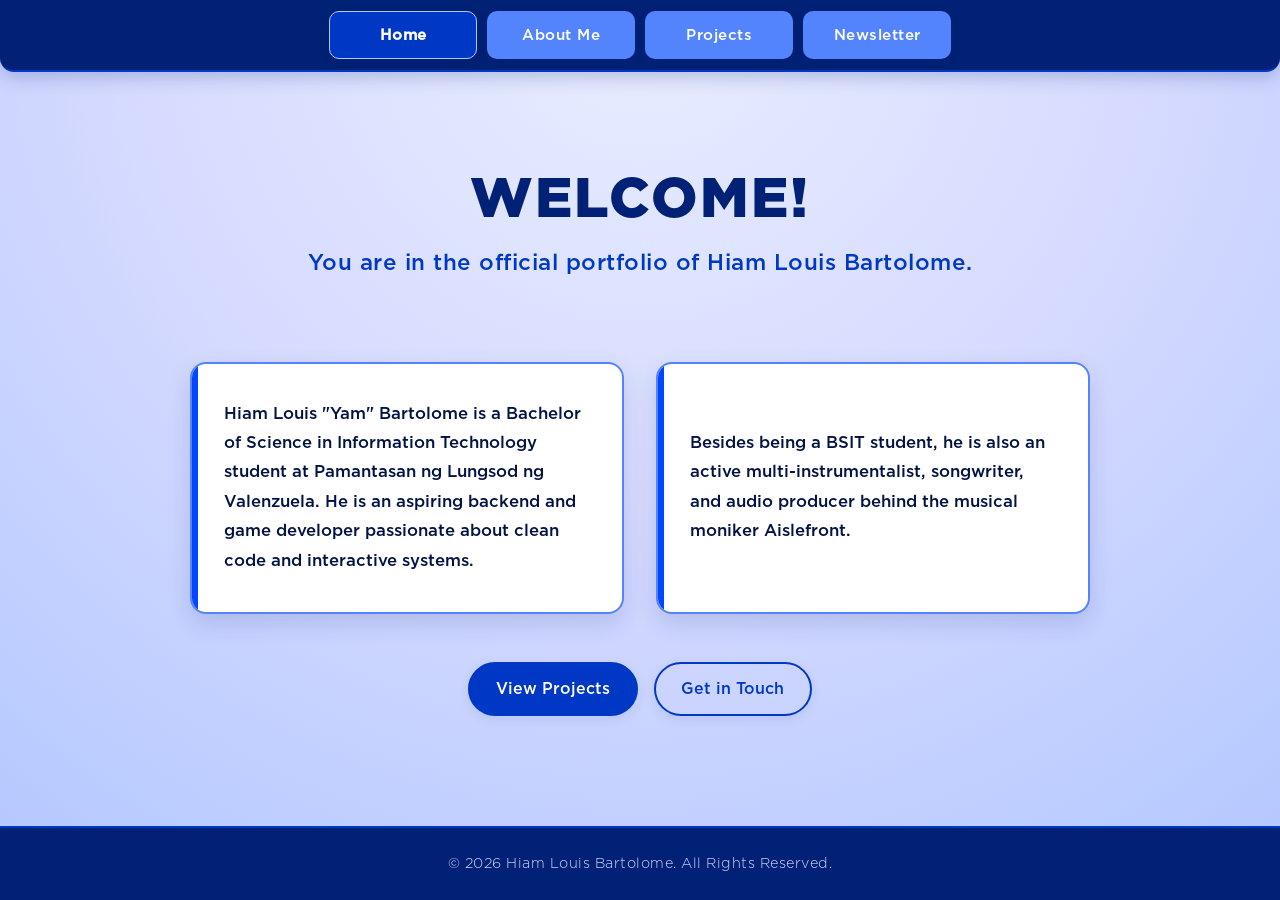
==== index.html @ 818f1b2e "many changes" ====
<!DOCTYPE html>
<html lang="en">

<head>
    <meta charset="UTF-8">
    <meta name="viewport" content="width=device-width, initial-scale=1.0">
    <meta name="description"
        content="Portfolio of Hiam Louis Bartolome: backend and game developer, and audio producer.">
    <title>Home | Bartolome</title>
    <link rel="stylesheet" href="style.css">
</head>

<body>
    <header class="Header">
        <div class="Header-Container">
            <nav class="Navigation-Bar" aria-label="Main Navigation">
                <a href="index.html" class="NavButton active">
                    <p>Home</p>
                </a>
                <a href="page2.html" class="NavButton">
                    <p>About Me</p>
                </a>
                <a href="page3.html" class="NavButton">
                    <p>Projects</p>
                </a>
                <a href="page4.html" class="NavButton">
                    <p>Newsletter</p>
                </a>
            </nav>
        </div>
    </header>

    <main>
        <section class="Title-Card">
            <h1>WELCOME!</h1>
            <h2>You are in the official portfolio of Hiam Louis Bartolome.</h2>
        </section>

        <section class="Info-Cards" aria-label="Profile Overview">
            <article class="Information-Card">
                Hiam Louis "Yam" Bartolome is a Bachelor of Science in Information Technology student at Pamantasan ng
                Lungsod ng Valenzuela. He is an aspiring backend and game developer passionate about clean code and
                interactive systems.
            </article>
            <article class="Information-Card">
                Besides being a BSIT student, he is also an active multi-instrumentalist, songwriter, and audio producer
                behind the musical moniker Aislefront.
            </article>
        </section>

        <div class="Hero-Actions">
            <a class="Btn" href="page3.html">View Projects</a>
            <a class="Btn secondary" href="page2.html#contact">Get in Touch</a>
        </div>
    </main>

    <footer class="Footer">
        <p>&copy; 2026 Hiam Louis Bartolome. All Rights Reserved.</p>
    </footer>
</body>

</html>
---- style.css ----
/* ==========================================================================
   HLB PORTFOLIO - MAIN STYLESHEET
   ========================================================================== */

/* COLORS & SYSTEM VARIABLES */
:root {
    --color1: #002175;
    --color2: #0038c6;
    --color3: #0048ff;
    --color4: #5484fd;
    --color5: #b1c7ff;
    --color6: #d7dbff;

    --text-dark: #001344;
    --text-light: #ffffff;
    --shadow-sm: 0 4px 12px rgba(0, 33, 117, 0.08);
    --shadow-md: 0 10px 25px rgba(0, 33, 117, 0.14);
    --shadow-lg: 0 18px 36px rgba(0, 33, 117, 0.2);
    --transition-fast: 0.25s cubic-bezier(0.4, 0, 0.2, 1);
    --transition-smooth: 0.35s cubic-bezier(0.16, 1, 0.3, 1);
}

/* FONT-FACES (PRESERVED AS SPECIFIED) */
@font-face {
    font-family: "GothamBlack";
    src: url("/Gotham/Gotham Black/Gotham Black.otf");
    font-display: swap;
    font-weight: bold;
}

@font-face {
    font-family: "GothamMedium";
    src: url("/Gotham/Gotham Medium/Gotham Medium.otf");
    font-display: swap;
    font-weight: 500;
}

@font-face {
    font-family: "GothamLight";
    src: url("/Gotham/Gotham Light/Gotham Light.otf");
    font-display: swap;
    font-weight: 300;
}

/* RESET */
*,
*::before,
*::after {
    box-sizing: border-box;
    margin: 0;
    padding: 0;
}

body {
    background: radial-gradient(circle at 50% 0%, #e8eeff 0%, var(--color6) 45%, var(--color5) 100%);
    background-color: var(--color5);
    color: var(--text-dark);
    font-family: "GothamMedium", -apple-system, BlinkMacSystemFont, "Segoe UI", Roboto, sans-serif;
    line-height: 1.65;
    min-height: 100vh;
    display: flex;
    flex-direction: column;
    overflow-x: hidden;
}

b,
strong {
    font-family: "GothamBlack";
}

/* HEADER & NAVIGATION */
/* HEADER & NAVIGATION */
.Header {
    background-color: var(--color1);
    border-bottom: 2px solid var(--color2);
    position: sticky;
    top: 0;
    z-index: 1000;
    box-shadow: 0 4px 20px rgba(0, 33, 117, 0.25);
    backdrop-filter: blur(10px);
    /* Stretch to viewport edge with 5px left + 5px bottom gutter */
    margin: 0 0 0 0;
    width: 100%;
    border-radius: 0 0 14px 14px;
}

.Header-Container {
    width: 100%;
    max-width: none;
    margin: 0;
    padding: 0.7rem 1.1rem;
    display: flex;
    align-items: center;
    justify-content: center;
}

.Navigation-Bar {
    display: flex;
    flex-direction: row;
    align-items: center;
    justify-content: space-between;
    gap: 0.6rem;
    width: 50%;
    flex-wrap: wrap;
}

.Navigation-Bar a,
.Navigation-Bar .NavButton,
.Navigation-Bar #Button {
    background-color: var(--color4);
    color: #ffffff;
    font-family: "GothamMedium";
    font-size: 0.95rem;
    letter-spacing: 0.5px;
    text-decoration: none;
    padding: 0.65rem 0.50rem;
    border-radius: 10px;
    border: 1px solid transparent;
    display: grid;
    align-items: center;
    justify-content: center;
    /* Every item stretches equally across the bar */
    flex: 1 1 0;
    min-width: 90px;
    transition: all var(--transition-fast);
    box-shadow: var(--shadow-sm);
    cursor: pointer;
}

.Navigation-Bar a p,
.Navigation-Bar .NavButton p,
.Navigation-Bar #Button p {
    margin: 0;
    white-space: nowrap;
}

.Navigation-Bar a:hover,
.Navigation-Bar .NavButton:hover,
.Navigation-Bar #Button:hover {
    background-color: var(--color2);
    color: #ffffff;
    transform: translateY(-2px);
    box-shadow: var(--shadow-md);
    border-color: var(--color5);
}

.Navigation-Bar a.active,
.Navigation-Bar .NavButton.active {
    background-color: var(--color2);
    color: #ffffff;
    border-color: var(--color5);
    font-weight: bold;
}

/* --- Session-aware nav (login / account / logout) --- */
.NavAuth-Group {
    display: flex;
    gap: 0.6rem;
    flex: 2 1 0;
    min-width: 200px;
    align-items: stretch;
}

.NavAuth-Group .NavButton {
    flex: 1 1 0;
}

.NavAccount {
    background-color: var(--color2) !important;
    border-color: var(--color5) !important;
    gap: 0.55rem;
}

.NavAvatar {
    display: inline-flex;
    align-items: center;
    justify-content: center;
    width: 26px;
    height: 26px;
    border-radius: 50%;
    background: var(--color6);
    color: var(--color1);
    font-family: "GothamBlack";
    font-size: 0.8rem;
    line-height: 1;
}

.NavLogout {
    background-color: transparent !important;
    border: 2px solid var(--color4) !important;
    color: var(--color6) !important;
}

.NavLogout:hover {
    background-color: #b3261e !important;
    border-color: #b3261e !important;
    color: #fff !important;
}

/* Active Nav State */
.Navigation-Bar a.active,
.Navigation-Bar .NavButton.active {
    background-color: var(--color2);
    color: #ffffff;
    border-color: var(--color5);
    font-weight: bold;
}

/* MAIN CONTENT */
main {
    flex: 1;
    width: 100%;
    max-width: 1100px;
    margin: 0 auto;
    padding: 3.5rem 1.5rem;
    animation: FadeIn 0.8s ease forwards;
}

/* TITLE HERO CARD */
.Title-Card {
    display: flex;
    flex-direction: column;
    align-items: center;
    justify-content: center;
    text-align: center;
    padding: 2.5rem 1.5rem;
    margin-bottom: 2.5rem;
}

.Title-Card h1 {
    font-family: "GothamBlack";
    color: var(--color1);
    font-size: clamp(2.2rem, 5vw, 3.5rem);
    letter-spacing: 2px;
    text-transform: uppercase;
    margin-bottom: 0.75rem;
    line-height: 1.15;
}

.Title-Card h2 {
    font-family: "GothamMedium";
    color: var(--color2);
    font-size: clamp(1.1rem, 2.5vw, 1.4rem);
    letter-spacing: 0.5px;
    font-weight: 500;
    max-width: 800px;
}

/* INFORMATION CARDS GRID */
.Info-Cards {
    display: grid;
    grid-template-columns: repeat(auto-fit, minmax(300px, 1fr));
    gap: 2rem;
    justify-content: center;
    align-items: stretch;
    max-width: 900px;
    margin: 0 auto 3rem;
}

.Information-Card {
    font-family: "GothamMedium";
    background: #ffffff;
    color: var(--text-dark);
    padding: 2.25rem 2rem;
    border-radius: 16px;
    border: 2px solid var(--color4);
    box-shadow: var(--shadow-md);
    text-align: left;
    line-height: 1.75;
    font-size: 1.05rem;
    display: flex;
    flex-direction: column;
    justify-content: center;
    position: relative;
    overflow: hidden;
    transition: transform var(--transition-fast), box-shadow var(--transition-fast), border-color var(--transition-fast);
}

.Information-Card::before {
    content: "";
    position: absolute;
    top: 0;
    left: 0;
    width: 6px;
    height: 100%;
    background-color: var(--color3);
    transition: width var(--transition-fast);
}

.Information-Card:hover {
    transform: translateY(-6px);
    box-shadow: var(--shadow-lg);
    border-color: var(--color2);
}

.Information-Card:hover::before {
    width: 10px;
}

/* ==========================================================================
   AUTH (login / register / account)
   ========================================================================== */
   .Auth-Wrap {
    display: flex;
    justify-content: center;
    align-items: flex-start;
    padding: 2rem 0 4rem;
}

.Auth-Card {
    width: 100%;
    max-width: 460px;
    background: #fff;
    border: 2px solid var(--color4);
    border-radius: 18px;
    box-shadow: var(--shadow-md);
    padding: 2.5rem 2.25rem;
}

.Auth-Card h1 {
    font-family: "GothamBlack";
    color: var(--color1);
    letter-spacing: 2px;
    text-align: center;
    margin-bottom: 0.35rem;
    font-size: clamp(1.6rem, 4vw, 2.1rem);
}

.Auth-Card .Auth-Sub {
    text-align: center;
    color: var(--color2);
    margin-bottom: 1.75rem;
    font-size: 0.95rem;
}

.Auth-Form {
    display: flex;
    flex-direction: column;
    gap: 1.1rem;
}

.Auth-Form .Form-Group label {
    font-size: 0.85rem;
    letter-spacing: 0.4px;
    text-transform: uppercase;
}

.Auth-Submit {
    width: 100%;
    justify-content: center;
    align-self: stretch;
    margin-top: 0.35rem;
}

.Auth-Alert {
    border-radius: 10px;
    padding: 0.75rem 1rem;
    font-size: 0.9rem;
    margin-bottom: 1.1rem;
    border: 2px solid transparent;
}

.Auth-Alert.error {
    background: #fdecea;
    border-color: #f5c2c0;
    color: #8b1a13;
}

.Auth-Alert.success {
    background: #e8f5ec;
    border-color: #b7e0c3;
    color: #14532d;
}

.Auth-Footer {
    text-align: center;
    margin-top: 1.5rem;
    font-size: 0.9rem;
    color: var(--color1);
}

.Auth-Footer a {
    color: var(--color2);
    font-family: "GothamBlack";
    text-decoration: none;
}

.Auth-Footer a:hover {
    text-decoration: underline;
}

.Field-Hint {
    font-size: 0.78rem;
    color: #4a5580;
    margin-top: 0.15rem;
}

/* Password strength meter */
.Pw-Meter {
    height: 6px;
    border-radius: 9999px;
    background: var(--color6);
    overflow: hidden;
    margin-top: 0.35rem;
}

.Pw-Meter span {
    display: block;
    height: 100%;
    width: 0;
    background: #b3261e;
    transition: width 0.25s ease, background 0.25s ease;
}

.Pw-Meter[data-score="2"] span { background: #d17b00; }
.Pw-Meter[data-score="3"] span { background: #0a7d3a; }
.Pw-Meter[data-score="4"] span { background: #0a7d3a; }

/* Account dashboard bits */
.Account-Info {
    display: grid;
    gap: 0.6rem;
    margin-bottom: 1.5rem;
    padding: 1rem 1.15rem;
    border-radius: 12px;
    background: #f6f8ff;
    border: 1px solid var(--color5);
    font-size: 0.95rem;
}

.Account-Info strong {
    color: var(--color1);
}

/* Responsive tweaks */
@media (max-width: 768px) {
    .Navigation-Bar a,
    .Navigation-Bar .NavButton,
    .Navigation-Bar #Button {
        min-width: 72px;
        font-size: 0.82rem;
        padding: 0.5rem 0.7rem;
        border-radius: 8px;
    }
    .NavAuth-Group { min-width: 160px; }
}

@media (max-width: 480px) {
    .Header { border-radius: 0 0 10px 0; }
    .Navigation-Bar { gap: 0.4rem; }
    .Navigation-Bar a,
    .Navigation-Bar .NavButton,
    .Navigation-Bar #Button {
        font-size: 0.75rem;
        padding: 0.45rem 0.55rem;
        min-width: 60px;
    }
    .NavAvatar { width: 22px; height: 22px; font-size: 0.7rem; }
}

/* FOOTER */
.Footer {
    background-color: var(--color1);
    border-top: 2px solid var(--color2);
    padding: 1.5rem;
    text-align: center;
    margin-top: auto;
    width: 100%;
}

.Footer p {
    font-family: "GothamLight";
    font-size: 0.9rem;
    color: var(--color6);
    letter-spacing: 0.5px;
}

/* ANIMATIONS */
@keyframes FadeIn {
    from {
        opacity: 0;
        transform: translateY(20px);
    }

    to {
        opacity: 1;
        transform: translateY(0);
    }
}

/* RESPONSIVE DESIGN */
@media (max-width: 768px) {
    .Header-Container {
        flex-direction: column;
        padding: 1rem 1.25rem;
        gap: 0.75rem;
    }

    .Navigation-Bar {
        justify-content: center;
        width: 100%;
        gap: 0.5rem;
    }

    .Navigation-Bar a,
    .Navigation-Bar .NavButton,
    .Navigation-Bar #Button {
        font-size: 0.85rem;
        padding: 0.45rem 0.9rem;
    }

    main {
        padding: 2.5rem 1.25rem;
    }

    .Title-Card {
        padding: 1.5rem 0.5rem;
    }

    .Info-Cards {
        gap: 1.5rem;
    }

    .Information-Card {
        padding: 1.75rem 1.5rem;
    }
}

@media (max-width: 480px) {
    .Navigation-Bar {
        gap: 0.4rem;
    }

    .Navigation-Bar a,
    .Navigation-Bar .NavButton,
    .Navigation-Bar #Button {
        font-size: 0.8rem;
        padding: 0.4rem 0.75rem;
    }
}

/* ==========================================================================
   ADDITIONS: About, Contact, Projects, Buttons, Accessibility
   ========================================================================== */
:focus-visible {
    outline: 3px solid var(--color3);
    outline-offset: 3px;
    border-radius: 6px;
}

html {
    scroll-behavior: smooth;
}

.Hero-Actions {
    display: flex;
    gap: 1rem;
    flex-wrap: wrap;
    justify-content: center;
    margin-top: 1.75rem;
}

.Btn {
    font-family: "GothamMedium", sans-serif;
    text-decoration: none;
    padding: 0.75rem 1.6rem;
    border-radius: 9999px;
    background: var(--color2);
    color: #fff;
    border: 2px solid var(--color2);
    transition: all var(--transition-fast);
    box-shadow: var(--shadow-sm);
}

.Btn:hover {
    background: var(--color1);
    transform: translateY(-2px);
    box-shadow: var(--shadow-md);
}

.Btn.secondary {
    background: transparent;
    color: var(--color2);
}

.Btn.secondary:hover {
    background: var(--color2);
    color: #fff;
}

/* About */
.In-Depth-About {
    display: flex;
    flex-direction: column;
    gap: 2.5rem;
    margin-bottom: 4.5rem;
}

.About-Hero-Card,
.Contact-Form-Container {
    background: #fff;
    border: 2px solid var(--color4);
    border-radius: 16px;
    box-shadow: var(--shadow-md);
    padding: 2.5rem 2rem;
}

.About-Hero-Card h2 {
    font-family: "GothamBlack";
    color: var(--color1);
    letter-spacing: 1.5px;
    margin-bottom: 1rem;
}

.About-Hero-Card p+p {
    margin-top: 1rem;
}

.About-Pillars-Grid {
    display: grid;
    grid-template-columns: repeat(auto-fit, minmax(270px, 1fr));
    gap: 1.5rem;
}

.About-Pillar-Card,
.Project-Card {
    background: #fff;
    border: 2px solid var(--color5);
    border-radius: 16px;
    padding: 1.75rem;
    display: flex;
    flex-direction: column;
    justify-content: space-between;
    gap: 1.25rem;
    box-shadow: var(--shadow-sm);
    transition: transform var(--transition-fast), box-shadow var(--transition-fast), border-color var(--transition-fast);
}

.About-Pillar-Card:hover,
.Project-Card:hover {
    transform: translateY(-5px);
    box-shadow: var(--shadow-lg);
    border-color: var(--color3);
}

.About-Pillar-Card h3,
.Project-Card h3 {
    font-family: "GothamBlack";
    color: var(--color1);
    margin: 0.75rem 0 0.5rem;
}

.Pillar-Badge,
.Project-Status {
    display: inline-block;
    font-size: 0.75rem;
    letter-spacing: 1px;
    text-transform: uppercase;
    background: var(--color6);
    color: var(--color2);
    padding: 0.25rem 0.8rem;
    border-radius: 9999px;
}

.Tech-Tags {
    display: flex;
    flex-wrap: wrap;
    gap: 0.5rem;
}

.Tech-Tag {
    font-size: 0.8rem;
    background: var(--color1);
    color: var(--color6);
    padding: 0.25rem 0.7rem;
    border-radius: 6px;
}

/* Contact */
.Contact-Title {
    text-align: center;
    margin-bottom: 2rem;
}

.Contact-Title h1 {
    font-family: "GothamBlack";
    color: var(--color1);
    letter-spacing: 2px;
}

.Contact-Subtitle {
    max-width: 640px;
    margin: 0.75rem auto 0;
    color: var(--color2);
}

.Contact-Form-Container {
    max-width: 760px;
    margin: 0 auto;
}

.Contact-Form {
    display: flex;
    flex-direction: column;
    gap: 1.25rem;
}

.Form-Row {
    display: grid;
    grid-template-columns: 1fr 1fr;
    gap: 1.25rem;
}

.Form-Group {
    display: flex;
    flex-direction: column;
    gap: 0.4rem;
}

.Form-Group label {
    font-size: 0.9rem;
    color: var(--color1);
}

.required {
    color: #c62828;
}

.Form-Control {
    font: inherit;
    color: var(--text-dark);
    background: #f6f8ff;
    border: 2px solid var(--color5);
    border-radius: 10px;
    padding: 0.7rem 0.9rem;
    width: 100%;
    transition: border-color var(--transition-fast), box-shadow var(--transition-fast);
}

.Form-Control-2 {
    font: inherit;
    color: var(--text-dark);
    background: #f6f8ff;
    border: 2px solid var(--color5);
    border-radius: 10px;
    padding: 0.7rem 0.9rem;
    width: 100%;
    transition: border-color var(--transition-fast), box-shadow var(--transition-fast);
}

.Form-Control:focus {
    outline: none;
    border-color: var(--color3);
    box-shadow: 0 0 0 4px rgba(84, 132, 253, 0.25);
    background: #fff;
}

textarea.Form-Control {
    resize: vertical;
    min-height: 140px;
}

.Form-Submit-Btn {
    font: inherit;
    display: inline-flex;
    gap: 0.6rem;
    align-items: center;
    justify-content: center;
    cursor: pointer;
    background: var(--color2);
    color: #fff;
    border: none;
    border-radius: 9999px;
    padding: 0.85rem 1.8rem;
    align-self: flex-start;
    transition: all var(--transition-fast);
    box-shadow: var(--shadow-sm);
}

.Form-Submit-Btn:hover {
    background: var(--color1);
    transform: translateY(-2px);
    box-shadow: var(--shadow-md);
}

.honeypot-field {
    position: absolute;
    left: -9999px;
    width: 1px;
    height: 1px;
    overflow: hidden;
}

/* Projects */
.Projects-Grid {
    display: grid;
    grid-template-columns: repeat(auto-fit, minmax(500px, 1fr));
    gap: 2rem;
    margin-bottom: 3rem;
}

.Project-Card.featured {
    border: 2px solid var(--color4);
    box-shadow: var(--shadow-md);
}

.Project-Card.soon {
    border-style: dashed;
    justify-content: center;
    text-align: center;
    opacity: 0.85;
}

.Project-Links {
    display: flex;
    gap: 0.75rem;
    flex-wrap: wrap;
}

@media (max-width: 600px) {
    .Form-Row {
        grid-template-columns: 1fr;
    }

    .About-Hero-Card,
    .Contact-Form-Container {
        padding: 1.75rem 1.25rem;
    }
}

@media (prefers-reduced-motion: reduce) {
    * {
        animation: none !important;
        transition: none !important;
    }

    html {
        scroll-behavior: auto;
    }
}
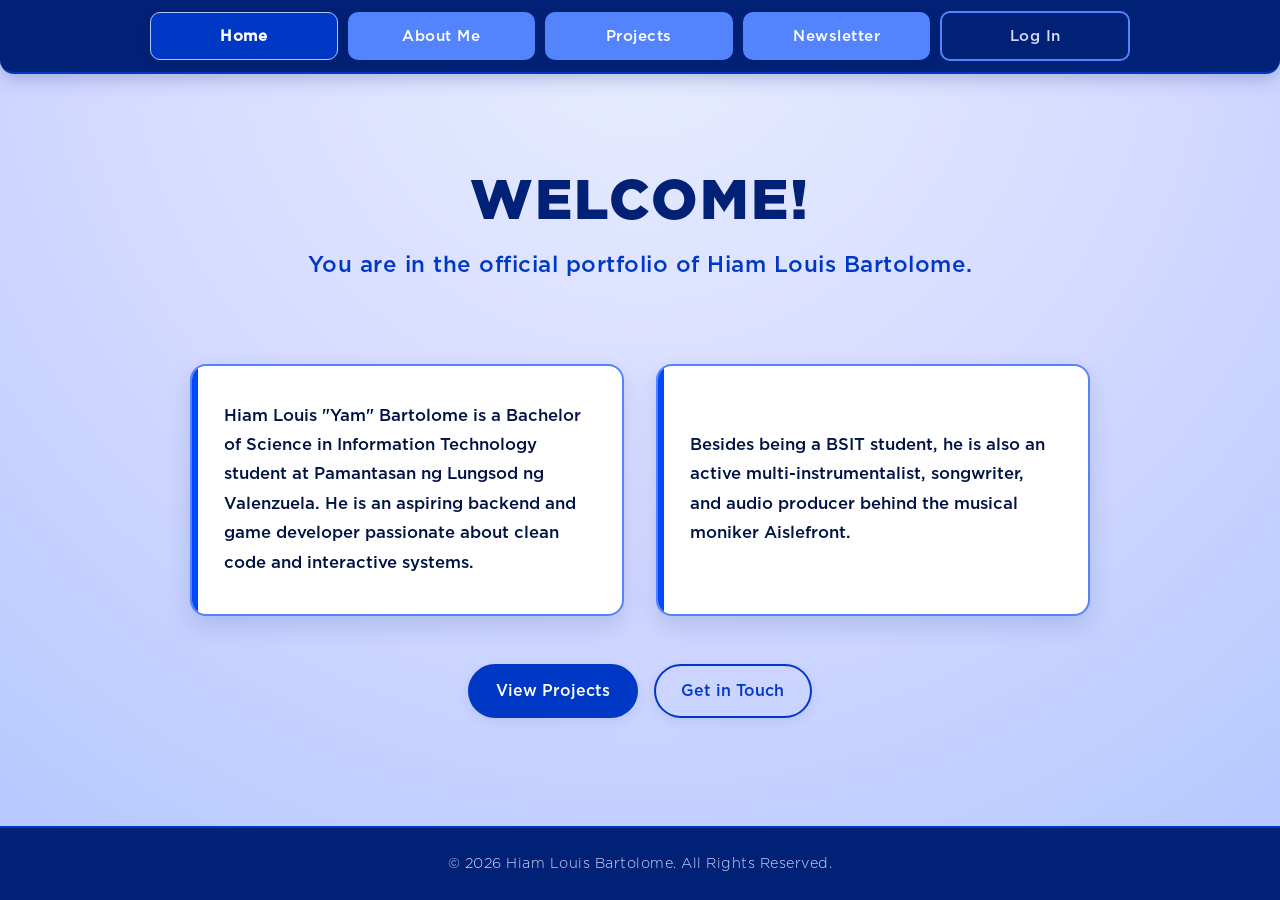
==== commit 16410b23: "modifications" ====
--- a/index.html
+++ b/index.html
@@ -25,6 +25,9 @@
                 </a>
                 <a href="page4.html" class="NavButton">
                     <p>Newsletter</p>
+                </a>
+                <a href="php/login.php" id="navLogin" class="NavButton NavButtonDistinct">
+                    <p>Log In</p>
                 </a>
             </nav>
         </div>
@@ -57,6 +60,7 @@
     <footer class="Footer">
         <p>&copy; 2026 Hiam Louis Bartolome. All Rights Reserved.</p>
     </footer>
+    <script src="main.js"></script>
 </body>
 
 </html>
--- a/style.css
+++ b/style.css
@@ -20,24 +20,27 @@
     --transition-smooth: 0.35s cubic-bezier(0.16, 1, 0.3, 1);
 }
 
-/* FONT-FACES (PRESERVED AS SPECIFIED) */
+/* FONT-FACES
+   Paths are relative to this stylesheet, so Gotham/ sits beside style.css.
+   The previous "../HLB-Portfolio-main/..." form only resolved while the
+   project folder kept that exact name; this works whatever it's called. */
 @font-face {
     font-family: "GothamBlack";
-    src: url("/Gotham/Gotham Black/Gotham Black.otf");
+    src: url("Gotham/Gotham\ Black/Gotham\ Black.otf");
     font-display: swap;
     font-weight: bold;
 }
 
 @font-face {
     font-family: "GothamMedium";
-    src: url("/Gotham/Gotham Medium/Gotham Medium.otf");
+    src: url("Gotham/Gotham\ Medium/Gotham\ Medium.otf");
     font-display: swap;
     font-weight: 500;
 }
 
 @font-face {
     font-family: "GothamLight";
-    src: url("/Gotham/Gotham Light/Gotham Light.otf");
+    src: url("Gotham/Gotham\ Light/Gotham\ Light.otf");
     font-display: swap;
     font-weight: 300;
 }
@@ -100,7 +103,9 @@
     align-items: center;
     justify-content: space-between;
     gap: 0.6rem;
-    width: 50%;
+    /* Was 50%, which five items couldn't fit without wrapping. min() keeps
+       the bar centred and capped on wide screens, full-width on narrow ones. */
+    width: min(100%, 980px);
     flex-wrap: wrap;
 }
 
@@ -127,6 +132,23 @@
     cursor: pointer;
 }
 
+/* The Profile / Log In item, set apart from the page links.
+   This selector must NOT also match bare `.Navigation-Bar a`: that would
+   override the rule above for every link in the bar, washing all of them
+   out to --color5 with white text (which also fails contrast). */
+.Navigation-Bar .NavButtonDistinct {
+    background-color: transparent;
+    color: var(--color6);
+    border: 2px solid var(--color4);
+    box-shadow: none;
+}
+
+.Navigation-Bar .NavButtonDistinct:hover {
+    background-color: var(--color4);
+    border-color: var(--color5);
+    color: #ffffff;
+}
+
 .Navigation-Bar a p,
 .Navigation-Bar .NavButton p,
 .Navigation-Bar #Button p {
@@ -837,4 +859,585 @@
     html {
         scroll-behavior: auto;
     }
-}+}
+/* ==========================================================================
+   AUTH & PROFILE — additions
+   ========================================================================== */
+.Auth-Alert-List {
+    margin: 0;
+    padding-left: 1.1rem;
+}
+
+.Auth-Alert-List li + li {
+    margin-top: 0.3rem;
+}
+
+/* Show/hide password */
+.Pw-Field {
+    position: relative;
+    display: flex;
+}
+
+.Pw-Field .Form-Control {
+    padding-right: 4.5rem;
+}
+
+.Pw-Toggle {
+    position: absolute;
+    right: 0.4rem;
+    top: 50%;
+    transform: translateY(-50%);
+    border: none;
+    background: transparent;
+    color: var(--color2);
+    font: inherit;
+    font-size: 0.82rem;
+    padding: 0.3rem 0.6rem;
+    border-radius: 8px;
+    cursor: pointer;
+}
+
+.Pw-Toggle:hover {
+    background: var(--color6);
+}
+
+/* The confirm-password hint turns colour once it has something to say */
+.Field-Hint[data-state="bad"] { color: #b3261e; }
+.Field-Hint[data-state="good"] { color: #0a7d3a; }
+
+/* Profile */
+.Profile-Card {
+    max-width: 520px;
+}
+
+.Profile-Head {
+    display: flex;
+    align-items: center;
+    gap: 1.1rem;
+    padding-bottom: 1.4rem;
+    margin-bottom: 1.5rem;
+    border-bottom: 2px solid var(--color6);
+}
+
+.Profile-Avatar {
+    display: inline-flex;
+    align-items: center;
+    justify-content: center;
+    width: 58px;
+    height: 58px;
+    flex: 0 0 58px;
+    border-radius: 50%;
+    background: var(--color1);
+    color: var(--color6);
+    font-family: "GothamBlack";
+    font-size: 1.6rem;
+    line-height: 1;
+}
+
+.Profile-Name {
+    font-family: "GothamBlack";
+    color: var(--color1);
+    font-size: clamp(1.3rem, 3vw, 1.65rem);
+    letter-spacing: 0.5px;
+    line-height: 1.2;
+    text-align: left;
+    margin: 0;
+}
+
+.Profile-Handle {
+    color: var(--color2);
+    font-size: 0.92rem;
+}
+
+.Account-Row {
+    display: grid;
+    grid-template-columns: 9rem 1fr;
+    gap: 0.5rem 1rem;
+}
+
+.Account-Row dt {
+    color: var(--color2);
+    font-size: 0.85rem;
+}
+
+.Account-Row dd {
+    margin: 0;
+    color: var(--text-dark);
+    overflow-wrap: anywhere;
+}
+
+.Profile-Actions {
+    display: flex;
+    flex-wrap: wrap;
+    gap: 0.75rem;
+    margin-top: 0.5rem;
+}
+
+.Profile-Actions .Btn {
+    flex: 1 1 auto;
+    text-align: center;
+}
+
+@media (max-width: 480px) {
+    .Account-Row {
+        grid-template-columns: 1fr;
+        gap: 0.1rem;
+    }
+}
+
+/* ==========================================================================
+   THE AISLE — newsletter, set as a newspaper sheet
+   --------------------------------------------------------------------------
+   A printed sheet laid on the site's blue page. Cool newsprint rather than
+   warm cream, so it stays in the HLB palette; the masthead stays in Gotham
+   Black so it reads as a modern broadsheet instead of a Times pastiche.
+   Serif is used only where it earns its keep: running column text.
+   ========================================================================== */
+.News-Main {
+    max-width: 1180px;
+    padding: 2.5rem 1.25rem 4rem;
+}
+
+.News-Sheet {
+    --ink: #001344;
+    --paper: #f7f8fb;
+    --rule: rgba(0, 19, 68, 0.75);
+    --rule-soft: rgba(0, 19, 68, 0.22);
+
+    background: var(--paper);
+    color: var(--ink);
+    padding: clamp(1.5rem, 4vw, 3.25rem);
+    box-shadow: var(--shadow-lg);
+    border: 1px solid var(--rule-soft);
+}
+
+/* --- folio line --- */
+.News-Folio {
+    display: flex;
+    justify-content: space-between;
+    gap: 1rem;
+    flex-wrap: wrap;
+    font-family: "GothamMedium";
+    font-size: 0.7rem;
+    letter-spacing: 0.14em;
+    text-transform: uppercase;
+    color: rgba(0, 19, 68, 0.65);
+    padding-bottom: 0.6rem;
+}
+
+/* --- masthead, under the newspaper's thick-thin rule --- */
+.News-Masthead {
+    border-top: 3px solid var(--rule);
+    border-bottom: 1px solid var(--rule);
+    padding: clamp(1.25rem, 3vw, 2.25rem) 0 1.1rem;
+    text-align: center;
+}
+
+.News-Wordmark {
+    font-family: "GothamBlack", Impact, sans-serif;
+    font-size: clamp(2.6rem, 11vw, 7rem);
+    line-height: 0.86;
+    letter-spacing: -0.02em;
+    color: var(--ink);
+    margin: 0;
+}
+
+.News-Motto {
+    font-family: Georgia, "Iowan Old Style", "Times New Roman", serif;
+    font-style: italic;
+    font-size: clamp(0.85rem, 1.6vw, 1rem);
+    color: rgba(0, 19, 68, 0.78);
+    max-width: 46ch;
+    margin: 0.75rem auto 0;
+    line-height: 1.5;
+}
+
+/* --- dateline --- */
+.News-Dateline {
+    display: flex;
+    justify-content: space-between;
+    gap: 1rem;
+    flex-wrap: wrap;
+    font-family: "GothamMedium";
+    font-size: 0.72rem;
+    letter-spacing: 0.1em;
+    text-transform: uppercase;
+    padding: 0.5rem 0;
+    border-bottom: 3px solid var(--rule);
+    margin-bottom: 1.75rem;
+}
+
+/* --- the grid: lead spans two columns, rail sits on the right --- */
+.News-Grid {
+    display: grid;
+    grid-template-columns: 2fr 1.15fr 1fr;
+    gap: 0;
+}
+
+.News-Lead,
+.News-Story,
+.News-Rail > section {
+    padding: 0 1.5rem;
+}
+
+/* Explicit placement: lead on the left across both rows, the two shorter
+   stories stacked in the middle, brief + classified down the right. Left to
+   auto-placement the third story drifts into the rail's column. */
+.News-Lead {
+    grid-column: 1;
+    grid-row: 1 / span 2;
+    padding-left: 0;
+    border-right: 1px solid var(--rule-soft);
+}
+
+.News-Story {
+    grid-column: 2;
+    border-right: 1px solid var(--rule-soft);
+}
+
+.News-Lead + .News-Story {
+    grid-row: 1;
+    align-self: start;
+}
+
+.News-Story + .News-Story {
+    grid-row: 2;
+    align-self: start;
+    border-top: 1px solid var(--rule-soft);
+    margin-top: 1.5rem;
+    padding-top: 1.5rem;
+}
+
+.News-Rail {
+    grid-column: 3;
+    grid-row: 1 / span 2;
+    padding-right: 0;
+}
+
+.News-Rail > section {
+    padding-right: 0;
+}
+
+/* --- story typography --- */
+.News-Kicker {
+    font-family: "GothamMedium";
+    font-size: 0.72rem;
+    letter-spacing: 0.12em;
+    text-transform: uppercase;
+    color: var(--color3);
+    margin-bottom: 0.4rem;
+}
+
+.News-Headline {
+    font-family: "GothamBlack";
+    font-size: clamp(1.7rem, 3.4vw, 2.6rem);
+    line-height: 1.04;
+    letter-spacing: -0.01em;
+    color: var(--ink);
+    margin-bottom: 0.5rem;
+}
+
+.News-Subhead {
+    font-family: "GothamBlack";
+    font-size: clamp(1.1rem, 1.9vw, 1.3rem);
+    line-height: 1.15;
+    color: var(--ink);
+    margin-bottom: 0.4rem;
+}
+
+.News-Byline {
+    font-family: Georgia, "Times New Roman", serif;
+    font-style: italic;
+    font-size: 0.85rem;
+    color: rgba(0, 19, 68, 0.6);
+    padding-bottom: 0.7rem;
+    margin-bottom: 0.9rem;
+    border-bottom: 1px solid var(--rule-soft);
+}
+
+.News-Lead p:not(.News-Kicker):not(.News-Byline),
+.News-Story p:not(.News-Kicker):not(.News-Byline) {
+    font-family: Georgia, "Iowan Old Style", "Times New Roman", serif;
+    font-size: 0.97rem;
+    line-height: 1.62;
+    hyphens: auto;
+}
+
+.News-Lead p + p,
+.News-Story p + p {
+    margin-top: 0.85rem;
+}
+
+/* The lead runs in two columns on wide screens, like a real front page */
+.News-Columns {
+    columns: 2;
+    column-gap: 1.6rem;
+    column-rule: 1px solid var(--rule-soft);
+    text-align: justify;
+}
+
+.News-Columns p {
+    break-inside: avoid-column;
+}
+
+/* Drop cap on the opening paragraph only */
+.News-Opening::first-letter {
+    font-family: "GothamBlack", Georgia, serif;
+    float: left;
+    font-size: 3.5em;
+    line-height: 0.76;
+    padding: 0.06em 0.09em 0 0;
+    color: var(--color3);
+}
+
+/* --- rail: in brief --- */
+.News-RailHead {
+    font-family: "GothamBlack";
+    font-size: 1rem;
+    letter-spacing: 0.02em;
+    padding-bottom: 0.45rem;
+    margin-bottom: 0.8rem;
+    border-bottom: 3px double var(--rule);
+}
+
+.News-Brief ul {
+    list-style: none;
+    font-family: Georgia, "Times New Roman", serif;
+    font-size: 0.9rem;
+    line-height: 1.5;
+}
+
+.News-Brief li + li {
+    margin-top: 0.7rem;
+    padding-top: 0.7rem;
+    border-top: 1px solid var(--rule-soft);
+}
+
+.News-Brief strong {
+    font-family: "GothamMedium";
+    font-weight: 500;
+}
+
+/* --- rail: the subscribe form, set as a classified advertisement --- */
+.News-Classified {
+    margin-top: 1.75rem;
+    margin-left: 1.5rem;
+    border: 2px solid var(--ink);
+    padding: 1.1rem !important;
+    background: #fff;
+}
+
+.News-ClassifiedRule {
+    font-family: "GothamMedium";
+    font-size: 0.62rem;
+    letter-spacing: 0.22em;
+    text-transform: uppercase;
+    text-align: center;
+    color: rgba(0, 19, 68, 0.55);
+    padding-bottom: 0.6rem;
+}
+
+.News-ClassifiedCopy {
+    font-family: Georgia, "Times New Roman", serif;
+    font-size: 0.86rem;
+    line-height: 1.5;
+    margin-bottom: 0.9rem;
+}
+
+.News-Form {
+    display: flex;
+    flex-direction: column;
+    gap: 0.7rem;
+}
+
+.News-Form .Form-Group label {
+    font-family: "GothamMedium";
+    font-size: 0.76rem;
+    color: var(--ink);
+}
+
+.News-Optional {
+    font-family: Georgia, serif;
+    font-style: italic;
+    color: rgba(0, 19, 68, 0.5);
+    font-size: 0.75rem;
+}
+
+.News-Form .Form-Control {
+    background: var(--paper);
+    border: 1px solid var(--rule);
+    border-radius: 0;
+    padding: 0.5rem 0.6rem;
+    font-size: 0.9rem;
+}
+
+.News-Form .Form-Control:focus {
+    outline: none;
+    border-color: var(--color3);
+    box-shadow: 0 0 0 3px rgba(0, 72, 255, 0.18);
+    background: #fff;
+}
+
+.News-Submit {
+    font: inherit;
+    font-family: "GothamMedium";
+    font-size: 0.9rem;
+    letter-spacing: 0.06em;
+    background: var(--ink);
+    color: var(--paper);
+    border: none;
+    border-radius: 0;
+    padding: 0.65rem 1rem;
+    cursor: pointer;
+    transition: background var(--transition-fast);
+}
+
+.News-Submit:hover {
+    background: var(--color3);
+}
+
+.News-FormNote {
+    font-family: Georgia, serif;
+    font-size: 0.74rem;
+    line-height: 1.4;
+    color: rgba(0, 19, 68, 0.6);
+}
+
+/* --- back issues: a real sequence, so the numbering carries information --- */
+.News-Archive {
+    margin-top: 2.5rem;
+    padding-top: 1.1rem;
+    border-top: 3px solid var(--rule);
+}
+
+.News-ArchiveHead {
+    font-family: "GothamBlack";
+    font-size: 0.95rem;
+    margin-bottom: 0.7rem;
+}
+
+.News-ArchiveList {
+    list-style: none;
+}
+
+.News-ArchiveList li {
+    display: grid;
+    grid-template-columns: 5rem 1fr auto;
+    gap: 0.5rem 1rem;
+    align-items: baseline;
+    padding: 0.55rem 0;
+    border-top: 1px solid var(--rule-soft);
+    font-family: Georgia, "Times New Roman", serif;
+    font-size: 0.9rem;
+}
+
+.News-ArchiveNo {
+    font-family: "GothamBlack";
+    font-size: 0.78rem;
+    letter-spacing: 0.06em;
+    color: var(--color3);
+}
+
+.News-ArchiveDate {
+    font-style: italic;
+    color: rgba(0, 19, 68, 0.6);
+    font-size: 0.82rem;
+}
+
+.News-Colophon {
+    margin-top: 1.75rem;
+    padding-top: 0.9rem;
+    border-top: 1px solid var(--rule-soft);
+    font-family: Georgia, serif;
+    font-style: italic;
+    font-size: 0.8rem;
+    text-align: center;
+    color: rgba(0, 19, 68, 0.6);
+}
+
+/* --- the sheet refolds rather than shrinking --- */
+@media (max-width: 960px) {
+    .News-Grid {
+        grid-template-columns: 1fr 1fr;
+    }
+
+    .News-Lead {
+        grid-column: 1 / -1;
+        grid-row: auto;
+        border-right: none;
+        border-bottom: 3px solid var(--rule);
+        padding: 0 0 1.5rem;
+        margin-bottom: 1.5rem;
+    }
+
+    /* Two columns: the stories side by side, the rail across the bottom */
+    .News-Lead + .News-Story,
+    .News-Story + .News-Story {
+        grid-row: 2;
+        align-self: start;
+        margin-top: 0;
+        padding-top: 0;
+        border-top: none;
+        padding-left: 0;
+        border-right: none;
+    }
+
+    .News-Lead + .News-Story { grid-column: 1; padding-right: 1.5rem; }
+    .News-Story + .News-Story { grid-column: 2; }
+
+    .News-Rail {
+        grid-column: 1 / -1;
+        grid-row: 3;
+        display: grid;
+        grid-template-columns: 1fr 1fr;
+        gap: 1.5rem;
+        margin-top: 1.75rem;
+        padding-top: 1.25rem;
+        border-top: 3px solid var(--rule);
+    }
+
+    .News-Rail > section {
+        padding: 0;
+        margin: 0;
+    }
+}
+
+@media (max-width: 680px) {
+    .News-Grid {
+        grid-template-columns: 1fr;
+    }
+
+    .News-Columns {
+        columns: 1;
+        text-align: left;
+    }
+
+    .News-Lead + .News-Story,
+    .News-Story + .News-Story,
+    .News-Rail {
+        grid-column: 1;
+        grid-row: auto;
+        display: block;
+        padding: 0;
+        border-left: none;
+    }
+
+    .News-Lead + .News-Story { padding-right: 0; }
+
+    .News-Story + .News-Story,
+    .News-Rail {
+        border-top: 1px solid var(--rule-soft);
+        margin-top: 1.5rem;
+        padding-top: 1.5rem;
+    }
+
+    .News-Rail > section + section { margin-top: 1.5rem; }
+
+    .News-ArchiveList li {
+        grid-template-columns: 4.5rem 1fr;
+    }
+
+    .News-ArchiveDate {
+        grid-column: 2;
+    }
+}
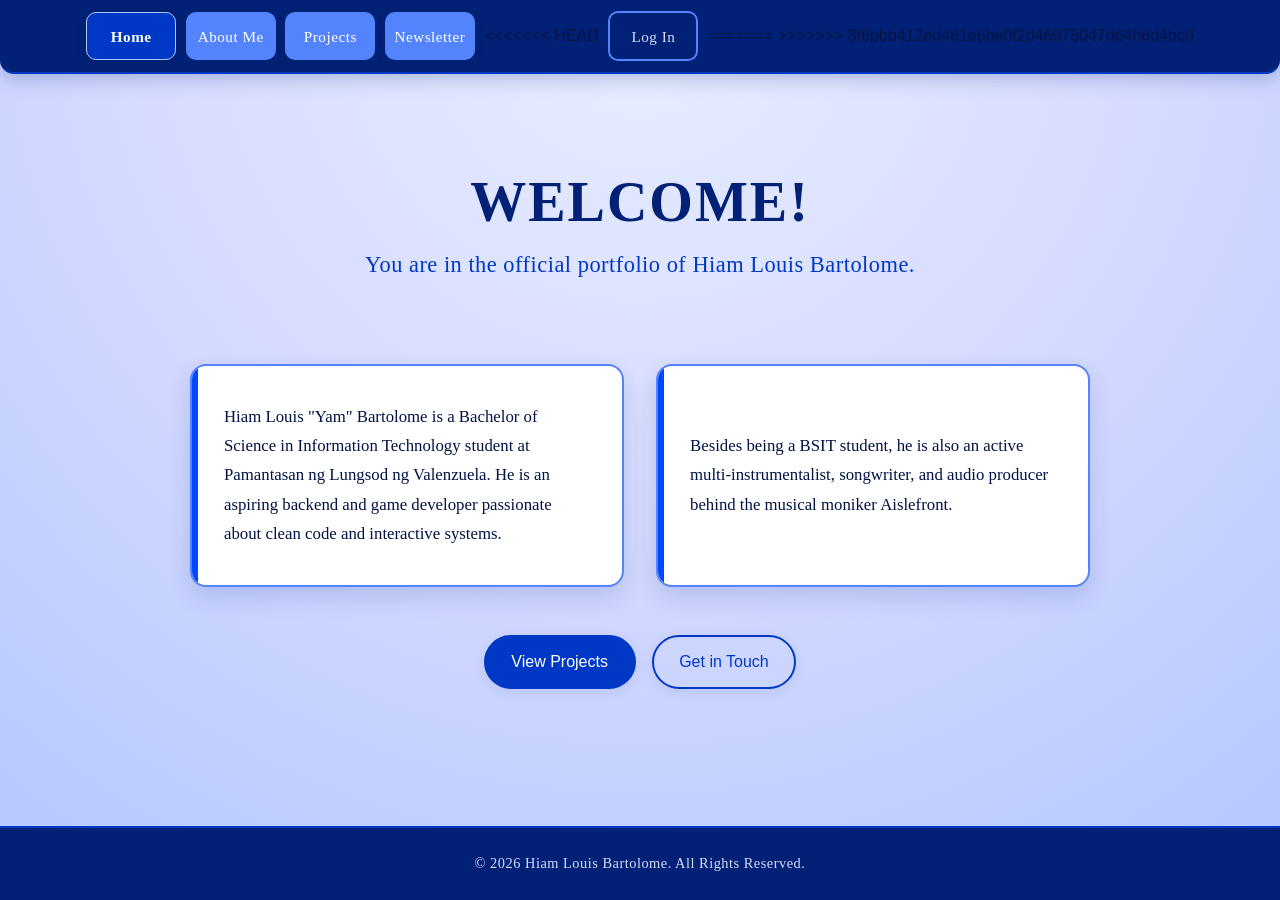
==== commit a87485cd: "Merge branch 'main' of https://github.com/Neonathixx/HLB-Portfolio" ====
--- a/index.html
+++ b/index.html
@@ -26,9 +26,12 @@
                 <a href="page4.html" class="NavButton">
                     <p>Newsletter</p>
                 </a>
+<<<<<<< HEAD
                 <a href="php/login.php" id="navLogin" class="NavButton NavButtonDistinct">
                     <p>Log In</p>
                 </a>
+=======
+>>>>>>> 8f6bbb412ed461e6be0f2d46975047d64b6d4bc0
             </nav>
         </div>
     </header>
--- a/style.css
+++ b/style.css
@@ -26,21 +26,33 @@
    project folder kept that exact name; this works whatever it's called. */
 @font-face {
     font-family: "GothamBlack";
+<<<<<<< HEAD
     src: url("Gotham/Gotham\ Black/Gotham\ Black.otf");
+=======
+    src: url("/Gotham/Gotham Black/Gotham Black.otf");
+>>>>>>> 8f6bbb412ed461e6be0f2d46975047d64b6d4bc0
     font-display: swap;
     font-weight: bold;
 }
 
 @font-face {
     font-family: "GothamMedium";
+<<<<<<< HEAD
     src: url("Gotham/Gotham\ Medium/Gotham\ Medium.otf");
+=======
+    src: url("/Gotham/Gotham Medium/Gotham Medium.otf");
+>>>>>>> 8f6bbb412ed461e6be0f2d46975047d64b6d4bc0
     font-display: swap;
     font-weight: 500;
 }
 
 @font-face {
     font-family: "GothamLight";
+<<<<<<< HEAD
     src: url("Gotham/Gotham\ Light/Gotham\ Light.otf");
+=======
+    src: url("/Gotham/Gotham Light/Gotham Light.otf");
+>>>>>>> 8f6bbb412ed461e6be0f2d46975047d64b6d4bc0
     font-display: swap;
     font-weight: 300;
 }
@@ -103,9 +115,13 @@
     align-items: center;
     justify-content: space-between;
     gap: 0.6rem;
+<<<<<<< HEAD
     /* Was 50%, which five items couldn't fit without wrapping. min() keeps
        the bar centred and capped on wide screens, full-width on narrow ones. */
     width: min(100%, 980px);
+=======
+    width: 50%;
+>>>>>>> 8f6bbb412ed461e6be0f2d46975047d64b6d4bc0
     flex-wrap: wrap;
 }
 
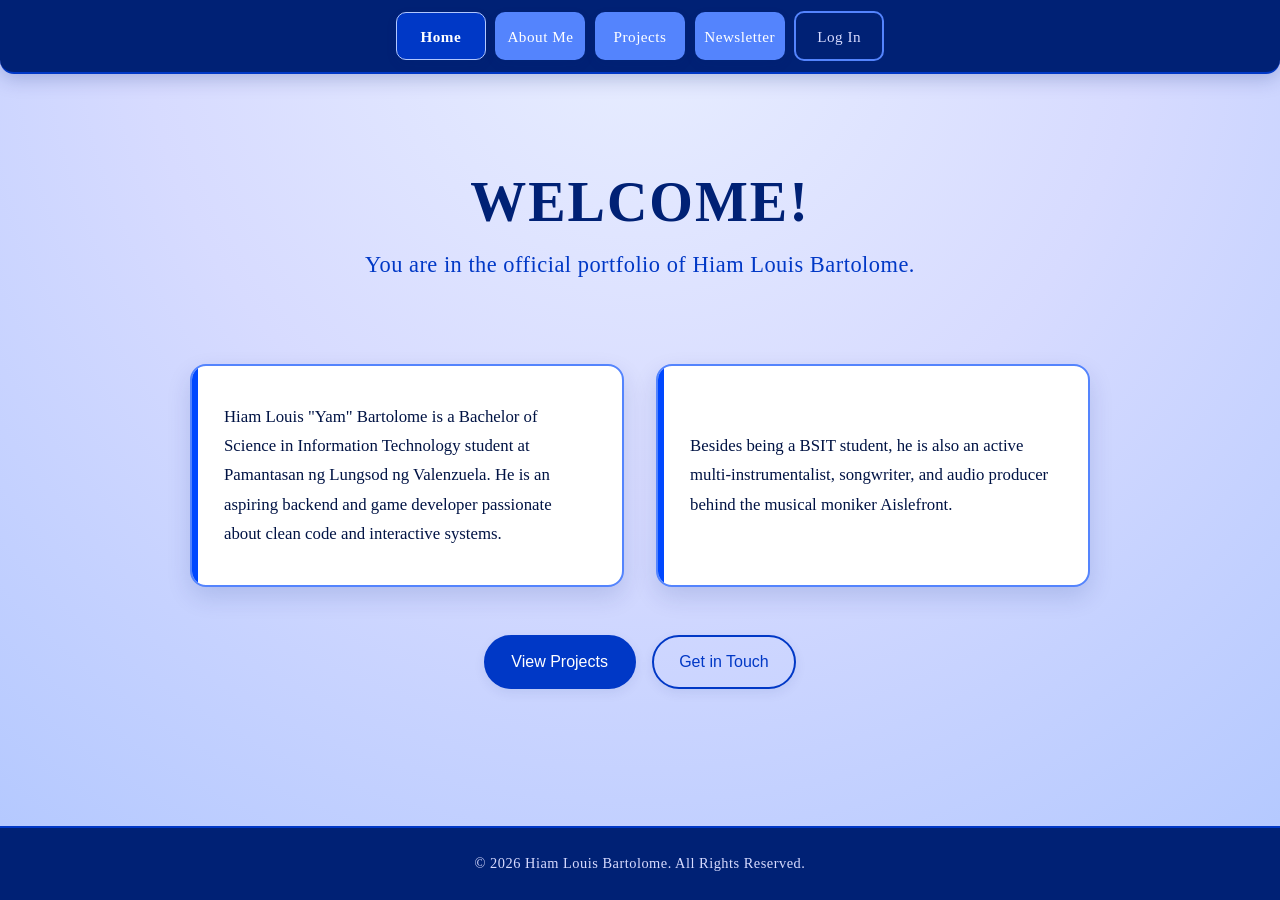
==== commit ebbac4c6: "fixed merge conflict" ====
--- a/index.html
+++ b/index.html
@@ -26,12 +26,9 @@
                 <a href="page4.html" class="NavButton">
                     <p>Newsletter</p>
                 </a>
-<<<<<<< HEAD
                 <a href="php/login.php" id="navLogin" class="NavButton NavButtonDistinct">
                     <p>Log In</p>
                 </a>
-=======
->>>>>>> 8f6bbb412ed461e6be0f2d46975047d64b6d4bc0
             </nav>
         </div>
     </header>
